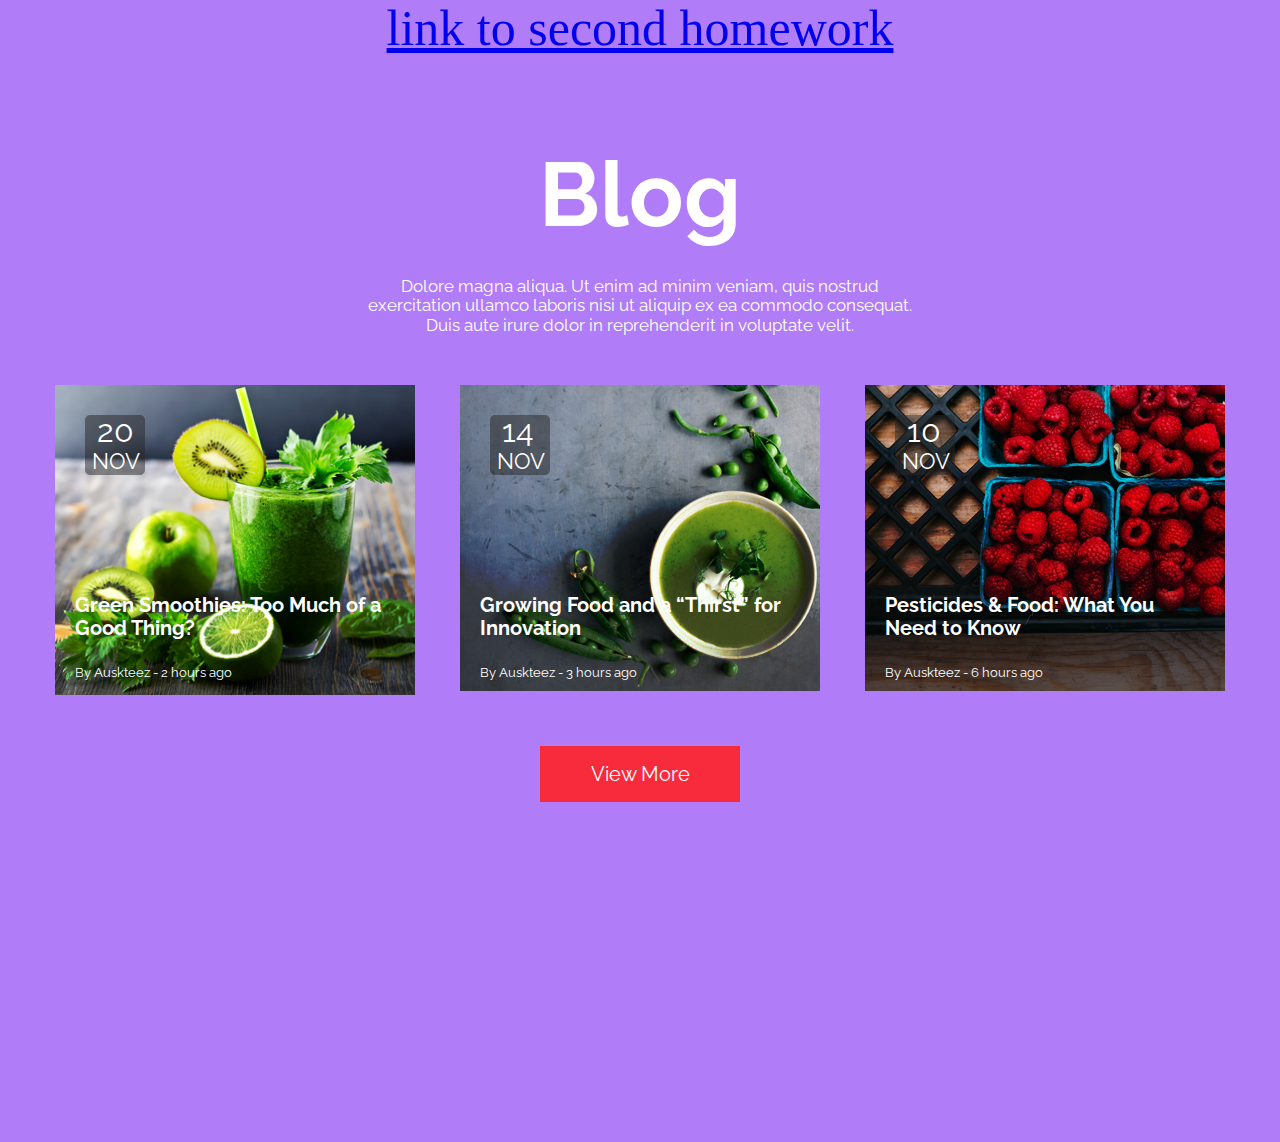
==== index.html @ 6f1d7493 "first commit" ====
<!DOCTYPE html>
<html lang="en">
<head>
    <meta charset="UTF-8">
    <meta name="viewport" content="width=device-width, initial-scale=1.0">
    <title>CSS-position-first</title>
    <link rel="shortcut icon" href="./img/img1.png">
    <link rel="stylesheet" href="./css/normalize.css">
    <link rel="stylesheet" href="./css/style.css">
    <link href="https://fonts.googleapis.com/css2?family=Raleway:wght@300;700&display=swap" rel="stylesheet">
</head>
<body>
    <div class="link"><a href="./second.html" target="_blank">link to second homework</a></div>
    <div class="container">
        <header>
            <div class="blog">Blog</div>
            <div class="dolore">Dolore magna aliqua. Ut enim ad minim veniam, quis nostrud exercitation ullamco laboris nisi ut aliquip ex ea commodo consequat. Duis aute irure dolor in reprehenderit in voluptate velit.</div>
        </header>
        <main>
                <div class="secii">
                    <section class="sec1">
                        <div class="verx">
                            <img src="./img/bg.png" class="bg">
                            <div class="melk">20</div>
                            <div class="melk1">nov</div>
                        </div>
                        <div class="greensmoo">
                            Green Smoothies: Too Much of a Good Thing?
                        </div>
                        <div class="by">
                            By Auskteez - 2 hours ago
                        </div>
                    </section>
                    <section class="sec2">
                        <div class="verx">
                            <img src="./img/bg.png" class="bg">
                            <div class="melk">14</div>
                            <div class="melk1">nov</div>
                        </div>
                        <div class="greensmoo">
                            Growing Food and a “Thirst” for Innovation
                        </div>
                        <div class="by">
                            By Auskteez - 3 hours ago
                        </div>
                    </section>
                    <section class="sec3">
                        <div class="verx">
                            <img src="./img/bg.png" class="bg">
                            <div class="melk">10</div>
                            <div class="melk1">nov</div>
                        </div>
                        <div class="greensmoo">
                            Pesticides & Food: What You Need to Know
                        </div>
                        <div class="by">
                            By Auskteez - 6 hours ago
                        </div>
                    </section>
                </div>
                <div class="butall">
                    <button class="butt">View More</button>
                </div>
        </main>
    </div>    
</body>
</html>
---- css/style.css ----
*{
    box-sizing: border-box;
}

body{
    background-color: #b07cf7;
   
}

.container{
    width: 1170px;
    height: 864px;
    margin: 100px auto 120px auto;
}


.secii{
    display: flex;
    justify-content: space-between;
    margin-top: 50px;
}

.sec1{
    background-image: url(../img/img1.png);
    background-repeat: no-repeat;
    background-size: cover;
    width: 360px;
    height: 310px;
}

.sec2{
    background-image: url(../img/img2.png);
    background-repeat: no-repeat;
    width: 360px;
    height: 310px;
}

.sec3{
    background-image: url(../img/img3.png);
    background-repeat: no-repeat;
    width: 360px;
    height: 310px;
}

.bg{
    margin: 30px;
}

.verx{
    height: 90px;
}

.melk{
    font-family: 'Raleway', sans-serif;
    font-size: 32px;
    color: #fff;
    position: relative;
    right: -42px;
    top: -97px;
}

.melk1{
    font-family: 'Raleway', sans-serif;
    font-size: 22px;
    color: #fff;
    text-transform: uppercase;
    position: relative;
    right: -37px;
    top: -97px;
}

.greensmoo{
    font-family: 'Raleway', sans-serif;
    font-size: 20px;
    font-weight: bold;
    color: #fff;
    margin: 119px 20px 0 20px;
}

.by{
    font-family: 'Raleway', sans-serif;
    color: #fff;
    font-size: 13px;
    margin: 26px 20px 0 20px;
}

.blog{
    font-family: 'Raleway', sans-serif;
    font-size: 90px;
    font-weight: bold;
    color: #fff;
    text-align: center;
    line-height: 0.8;
    height: 88px;
}

.dolore{
    width: 563px;
    text-align: center;
    margin: 31px auto 0px auto;
    font-family: 'Raleway', sans-serif;
    font-size: 17px;
    color: #fff;
}

.butt{
    font-family: 'Raleway', sans-serif;
    font-size: 20px;
    color: #fff;
    width: 200px;
    height: 56px;
    background-color: #f72b3b;
    border-style: none;
    margin-top: 51px;
}

.butall{
    text-align: center;
}

.link{
    font-size: 50px;
    text-align: center;
}
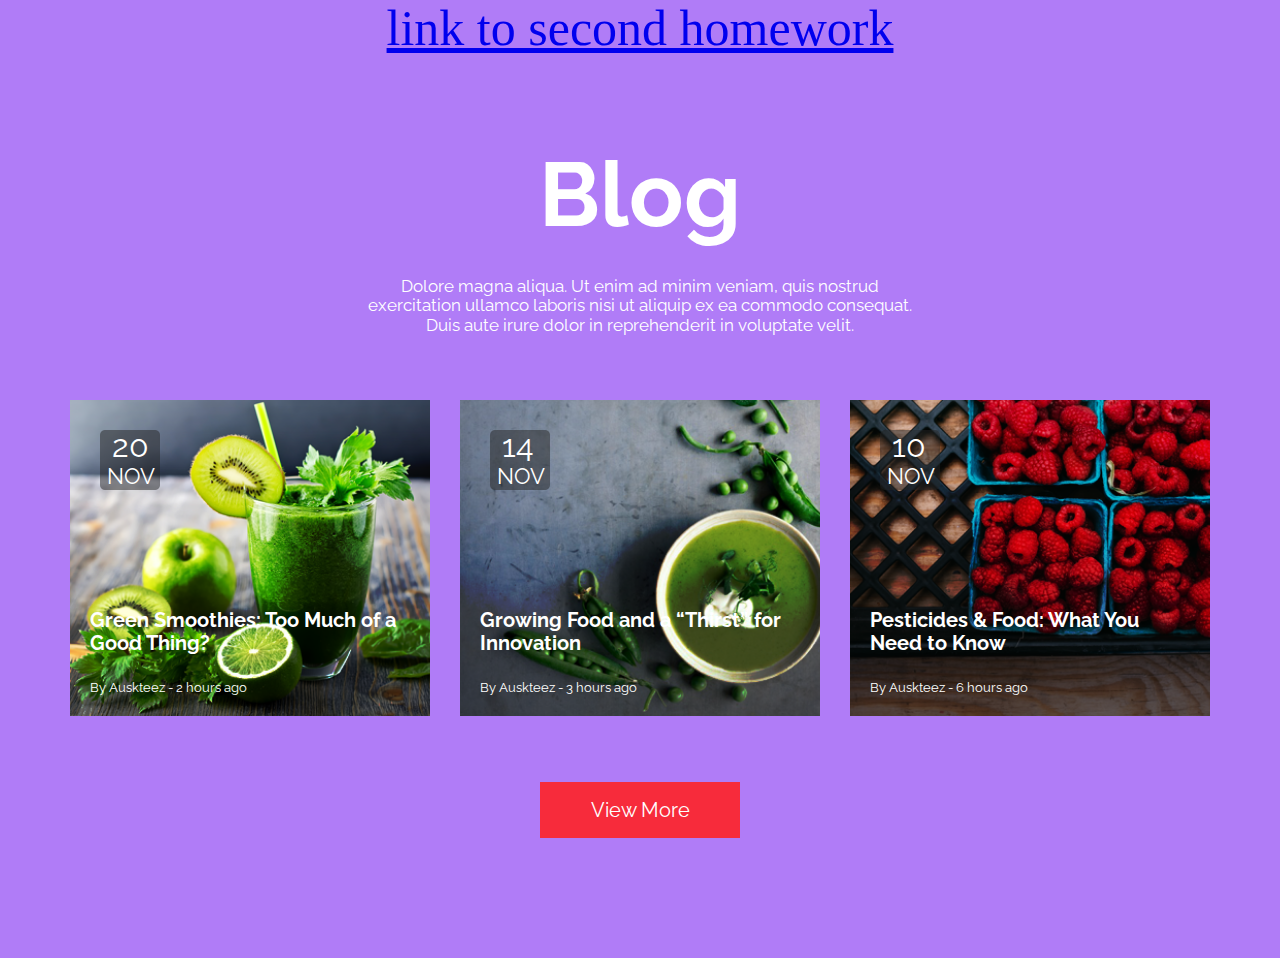
==== commit ace9878b: "adaptive" ====
--- a/index.html
+++ b/index.html
@@ -17,8 +17,8 @@
             <div class="dolore">Dolore magna aliqua. Ut enim ad minim veniam, quis nostrud exercitation ullamco laboris nisi ut aliquip ex ea commodo consequat. Duis aute irure dolor in reprehenderit in voluptate velit.</div>
         </header>
         <main>
-                <div class="secii">
-                    <section class="sec1">
+                <section class="secii">
+                    <div class="sec1">
                         <div class="verx">
                             <img src="./img/bg.png" class="bg">
                             <div class="melk">20</div>
@@ -30,8 +30,8 @@
                         <div class="by">
                             By Auskteez - 2 hours ago
                         </div>
-                    </section>
-                    <section class="sec2">
+                    </div>
+                    <div class="sec2">
                         <div class="verx">
                             <img src="./img/bg.png" class="bg">
                             <div class="melk">14</div>
@@ -43,8 +43,8 @@
                         <div class="by">
                             By Auskteez - 3 hours ago
                         </div>
-                    </section>
-                    <section class="sec3">
+                    </div>
+                    <div class="sec3">
                         <div class="verx">
                             <img src="./img/bg.png" class="bg">
                             <div class="melk">10</div>
@@ -56,8 +56,8 @@
                         <div class="by">
                             By Auskteez - 6 hours ago
                         </div>
-                    </section>
-                </div>
+                    </div>
+                </section>
                 <div class="butall">
                     <button class="butt">View More</button>
                 </div>
--- a/css/style.css
+++ b/css/style.css
@@ -8,15 +8,17 @@
 }
 
 .container{
-    width: 1170px;
-    height: 864px;
+    max-width: 1170px;
+    height: 100%;
     margin: 100px auto 120px auto;
 }
 
 
 .secii{
     display: flex;
-    justify-content: space-between;
+    flex-wrap: wrap;
+    justify-content: center;
+
     margin-top: 50px;
 }
 
@@ -24,22 +26,24 @@
     background-image: url(../img/img1.png);
     background-repeat: no-repeat;
     background-size: cover;
-    width: 360px;
-    height: 310px;
+    flex-basis: 360px;
+    margin: 15px;
 }
 
 .sec2{
     background-image: url(../img/img2.png);
     background-repeat: no-repeat;
-    width: 360px;
-    height: 310px;
+    background-size: cover;
+    flex-basis: 360px;
+    margin: 15px;
 }
 
 .sec3{
     background-image: url(../img/img3.png);
     background-repeat: no-repeat;
-    width: 360px;
-    height: 310px;
+    background-size: cover;
+    flex-basis: 360px;
+    margin: 15px;
 }
 
 .bg{
@@ -82,6 +86,7 @@
     color: #fff;
     font-size: 13px;
     margin: 26px 20px 0 20px;
+    padding-bottom: 20px;
 }
 
 .blog{
@@ -95,7 +100,7 @@
 }
 
 .dolore{
-    width: 563px;
+    max-width: 563px;
     text-align: center;
     margin: 31px auto 0px auto;
     font-family: 'Raleway', sans-serif;
